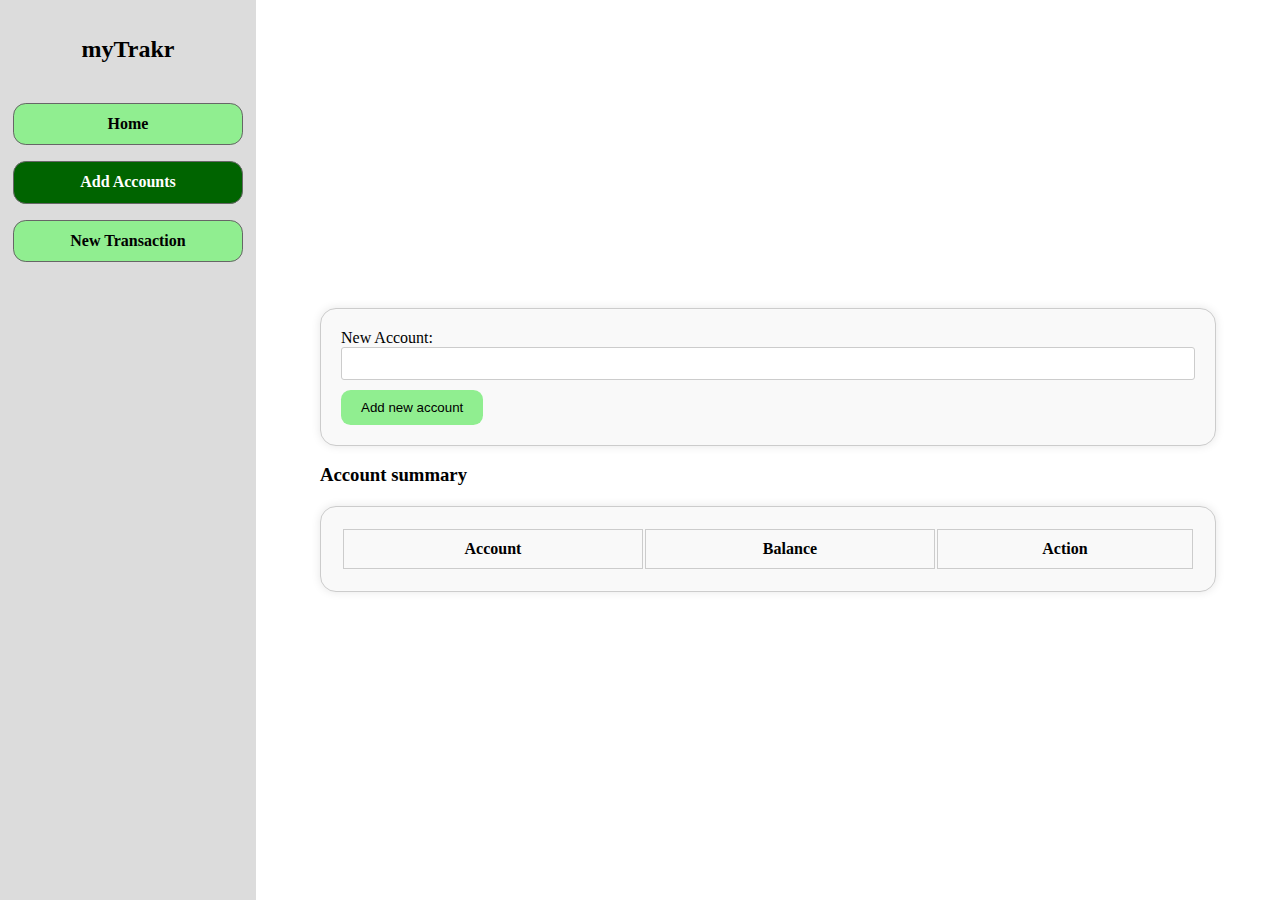
==== frontend/addAcc.html @ 264bd23b "multi-page-styling-done" ====
<!DOCTYPE html>
<html lang="en">
  <head>
    <meta charset="UTF-8" />
    <meta http-equiv="X-UA-Compatible" content="IE=edge" />
    <meta name="viewport" content="width=device-width, initial-scale=1.0" />
    <title>myTrakr</title>
    <!-- jQuery link -->
    <script
      src="https://cdnjs.cloudflare.com/ajax/libs/jquery/3.6.4/jquery.min.js"
      defer
    ></script>
    <!-- Custom CSS -->
    <link rel="stylesheet" href="./css/navBar.css" />
    <link rel="stylesheet" href="./css/addAcc.css" />
  </head>
  <body>
    <div id="navBar">
      <h2>myTrakr</h2>
      <nav>
        <a href="index.html">Home</a>
        <a href="addAcc.html" class="active">Add Accounts</a>
        <a href="newTransaction.html">New Transaction</a>
      </nav>
    </div>
    <main>
      <div id="main">
        <form id="addAcc" action="">
          New Account:
          <input type="text" id="accountInput" />
          <button id="accBtn">Add new account</button>
        </form>
        <h3>Account summary</h3>
        <table id="summary">
          <thead>
            <tr>
              <th>Account</th>
              <th>Balance</th>
              <th>Action</th>
            </tr>
          </thead>
          <tbody id="accName"></tbody>
        </table>
        <div id="myModal" class="modal" style="display: none">
          <div class="modal-content">
            <span class="close">&times;</span>
            <p>Account already exists!</p>
          </div>
        </div>
      </div>
    </main>

    <script src="./js/helpers/Common.js" defer></script>
    <script src="./js/helpers/Account.js" defer></script>
    <script src="./js/helpers/Category.js" defer></script>
    <script src="./js/helpers/Transaction.js" defer></script>
    <script src="./js/helpers/Filter.js" defer></script>
    <script src="./js/index.js" defer></script>
  </body>
</html>
---- frontend/css/navBar.css ----
* {
  box-sizing: border-box;
}
button {
  padding: 10px 20px;
  background-color: lightgreen;
  border: none;
  border-radius: 3px;
  cursor: pointer;
  border-radius: 0.6rem;
}
button:hover {
  background-color: darkgreen;
  color: white;
  transform: scale(1.1);
}
body {
  display: flex;
  flex-direction: row;
  align-items: stretch;
  margin: 0;
  padding: 0;
}

#navBar {
  background-color: gainsboro;
  width: 20vw;
  min-height: 100vh; /* Changed 'height' to 'min-height' */
  display: flex;
  flex-direction: column;
  justify-content: space-between; /* Added to push the content to the top and bottom */
}

#navBar h2 {
  display: flex;
  flex-direction: column;
  align-items: center;
  padding: 1rem;
  margin-bottom: 1rem;
}

nav {
  display: flex;
  flex-direction: column;
  align-items: center;
  flex-grow: 1;
  padding-bottom: 1rem;
}

nav a {
  width: 90%;
  margin: 0.5rem 0;
  border: 1px solid #666;
  border-radius: 0.8rem;
  background-color: lightgreen;
  color: black;
  text-decoration: none;
  font-weight: bold;
  padding: 0.7rem;
  display: flex;
  justify-content: space-evenly;
  align-items: center;
  transition: background-color 0.3s, transform 0.3s; /* Added 'transform' */
}

nav a:hover {
  background-color: lightgray;
  color: black;
  transform: scale(1.1);
}

.active {
  background-color: darkgreen;
  color: white;
}
---- frontend/css/addAcc.css ----
/* addAcc.css */

body {
    display: flex;
    justify-content: space-between;
    align-items: center;
    margin: 0;
    padding: 0;
  }
main {
    display: flex;
    flex-direction: column;
    justify-content: center; 
    align-items: center; 
    flex-grow: 1;
  }
  table{
    width: 70vw;
    padding: 20px;
    border: 1px solid #ccc;
    border-radius: 1rem;
    background-color: #f9f9f9;
    box-shadow: 0px 0px 10px rgba(0, 0, 0, 0.1);
  }
  form#addAcc {
    width: 70vw;
    padding: 20px;
    border: 1px solid #ccc;
    border-radius: 1rem;
    background-color: #f9f9f9;
    box-shadow: 0px 0px 10px rgba(0, 0, 0, 0.1);
  }
  #summary {
    width: 100%;
    margin-top: 20px;
  }
  
  #summary th,
  #summary td {
    padding: 10px;
    border: 1px solid #ccc;
    vertical-align: middle; /* Align content vertically in cells */
    text-align: center; /* Optionally, center content horizontally */
  }
  
  form#addAcc input[type="text"] {
    width: 100%;
    padding: 8px;
    margin-bottom: 10px;
    border: 1px solid #ccc;
    border-radius: 3px;
  }

  
  form#addAcc button:disabled {
    background-color: #ccc;
    cursor: not-allowed;
  }
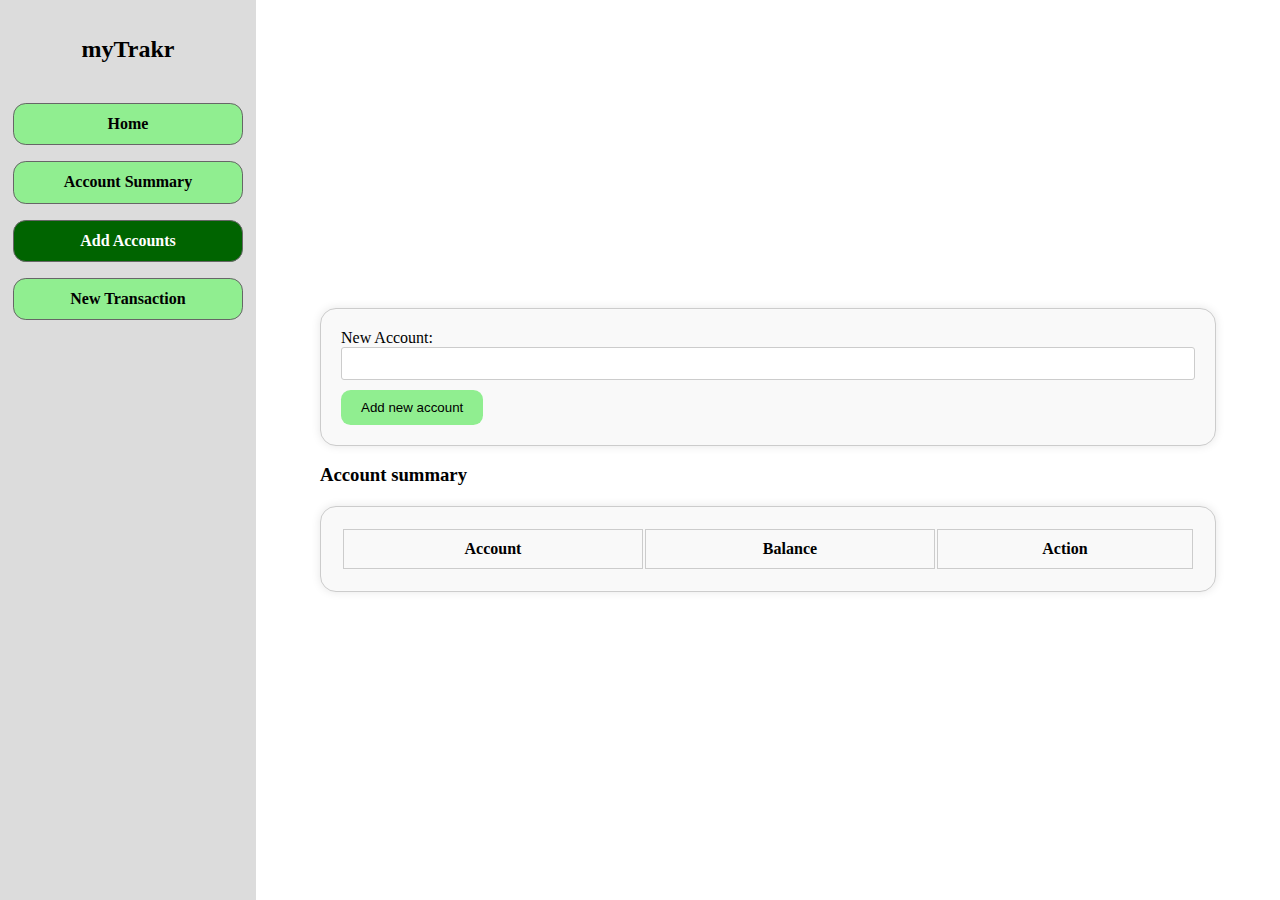
==== commit d6515f48: "added home page" ====
--- a/frontend/addAcc.html
+++ b/frontend/addAcc.html
@@ -16,9 +16,10 @@
   </head>
   <body>
     <div id="navBar">
-      <h2>myTrakr</h2>
+      <h2 id="myTrakr">myTrakr</h2>
       <nav>
-        <a href="index.html">Home</a>
+        <a href="home.html">Home</a>
+        <a href="index.html">Account Summary</a>
         <a href="addAcc.html" class="active">Add Accounts</a>
         <a href="newTransaction.html">New Transaction</a>
       </nav>
@@ -49,7 +50,13 @@
         </div>
       </div>
     </main>
+    <script>
+      var myTrakrHeading = document.getElementById("myTrakr");
 
+      myTrakrHeading.addEventListener("click", function () {
+        window.location.href = "home.html";
+      });
+    </script>
     <script src="./js/helpers/Common.js" defer></script>
     <script src="./js/helpers/Account.js" defer></script>
     <script src="./js/helpers/Category.js" defer></script>
--- a/frontend/css/navBar.css
+++ b/frontend/css/navBar.css
@@ -25,10 +25,13 @@
 #navBar {
   background-color: gainsboro;
   width: 20vw;
-  min-height: 100vh; /* Changed 'height' to 'min-height' */
+  height: 100vh; 
+  /* position: fixed;  */
+  top: 0; 
+  left: 0; 
   display: flex;
   flex-direction: column;
-  justify-content: space-between; /* Added to push the content to the top and bottom */
+  justify-content: space-between;
 }
 
 #navBar h2 {
@@ -44,6 +47,7 @@
   flex-direction: column;
   align-items: center;
   flex-grow: 1;
+  overflow-y: auto;
   padding-bottom: 1rem;
 }
 
@@ -60,7 +64,7 @@
   display: flex;
   justify-content: space-evenly;
   align-items: center;
-  transition: background-color 0.3s, transform 0.3s; /* Added 'transform' */
+  transition: background-color 0.3s, transform 0.3s; 
 }
 
 nav a:hover {
--- a/frontend/css/addAcc.css
+++ b/frontend/css/addAcc.css
@@ -1,4 +1,4 @@
-/* addAcc.css */
+
 
 body {
     display: flex;
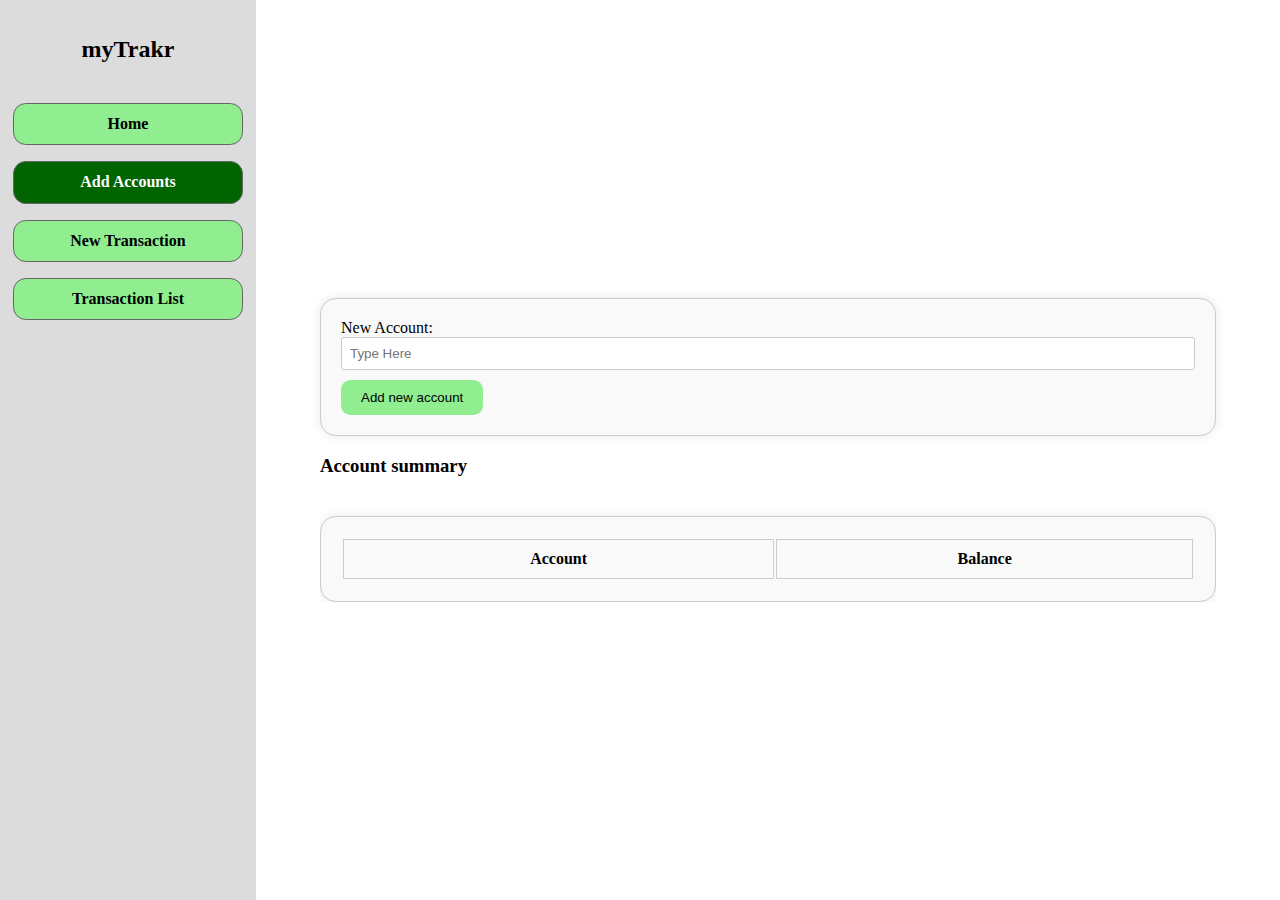
==== commit 0e5c5676: "fixed scrolling issue" ====
--- a/frontend/addAcc.html
+++ b/frontend/addAcc.html
@@ -19,29 +19,31 @@
       <h2 id="myTrakr">myTrakr</h2>
       <nav>
         <a href="home.html">Home</a>
-        <a href="index.html">Account Summary</a>
+
         <a href="addAcc.html" class="active">Add Accounts</a>
         <a href="newTransaction.html">New Transaction</a>
+        <a href="index.html">Transaction List</a>
       </nav>
     </div>
     <main>
       <div id="main">
         <form id="addAcc" action="">
           New Account:
-          <input type="text" id="accountInput" />
+          <input type="text" placeholder="Type Here" id="accountInput" />
           <button id="accBtn">Add new account</button>
         </form>
         <h3>Account summary</h3>
-        <table id="summary">
-          <thead>
-            <tr>
-              <th>Account</th>
-              <th>Balance</th>
-              <th>Action</th>
-            </tr>
-          </thead>
-          <tbody id="accName"></tbody>
-        </table>
+        <div class="table-container">
+          <table id="summary">
+            <thead>
+              <tr>
+                <th>Account</th>
+                <th>Balance</th>
+              </tr>
+            </thead>
+            <tbody id="accName"></tbody>
+          </table>
+        </div>
         <div id="myModal" class="modal" style="display: none">
           <div class="modal-content">
             <span class="close">&times;</span>
--- a/frontend/css/navBar.css
+++ b/frontend/css/navBar.css
@@ -25,8 +25,8 @@
 #navBar {
   background-color: gainsboro;
   width: 20vw;
-  height: 100vh; 
-  /* position: fixed;  */
+  min-height: 100vh; 
+  height:100%; 
   top: 0; 
   left: 0; 
   display: flex;
@@ -49,6 +49,7 @@
   flex-grow: 1;
   overflow-y: auto;
   padding-bottom: 1rem;
+  height:100%
 }
 
 nav a {
--- a/frontend/css/addAcc.css
+++ b/frontend/css/addAcc.css
@@ -2,8 +2,8 @@
 
 body {
     display: flex;
-    justify-content: space-between;
-    align-items: center;
+ 
+   
     margin: 0;
     padding: 0;
   }
@@ -21,6 +21,23 @@
     border-radius: 1rem;
     background-color: #f9f9f9;
     box-shadow: 0px 0px 10px rgba(0, 0, 0, 0.1);
+
+  }
+  .table-container {
+    max-height: 300px; 
+    overflow: auto;
+  }
+  .table-container::-webkit-scrollbar {
+    width: 6px; 
+  }
+  
+  .table-container::-webkit-scrollbar-track {
+    background-color: #f1f1f1;
+  }
+  
+  .table-container::-webkit-scrollbar-thumb {
+    background-color: #888;
+    border-radius: 3px; 
   }
   form#addAcc {
     width: 70vw;
@@ -33,6 +50,8 @@
   #summary {
     width: 100%;
     margin-top: 20px;
+    max-height: 70vh; /* Set a maximum height for the table */
+    overflow: auto; 
   }
   
   #summary th,
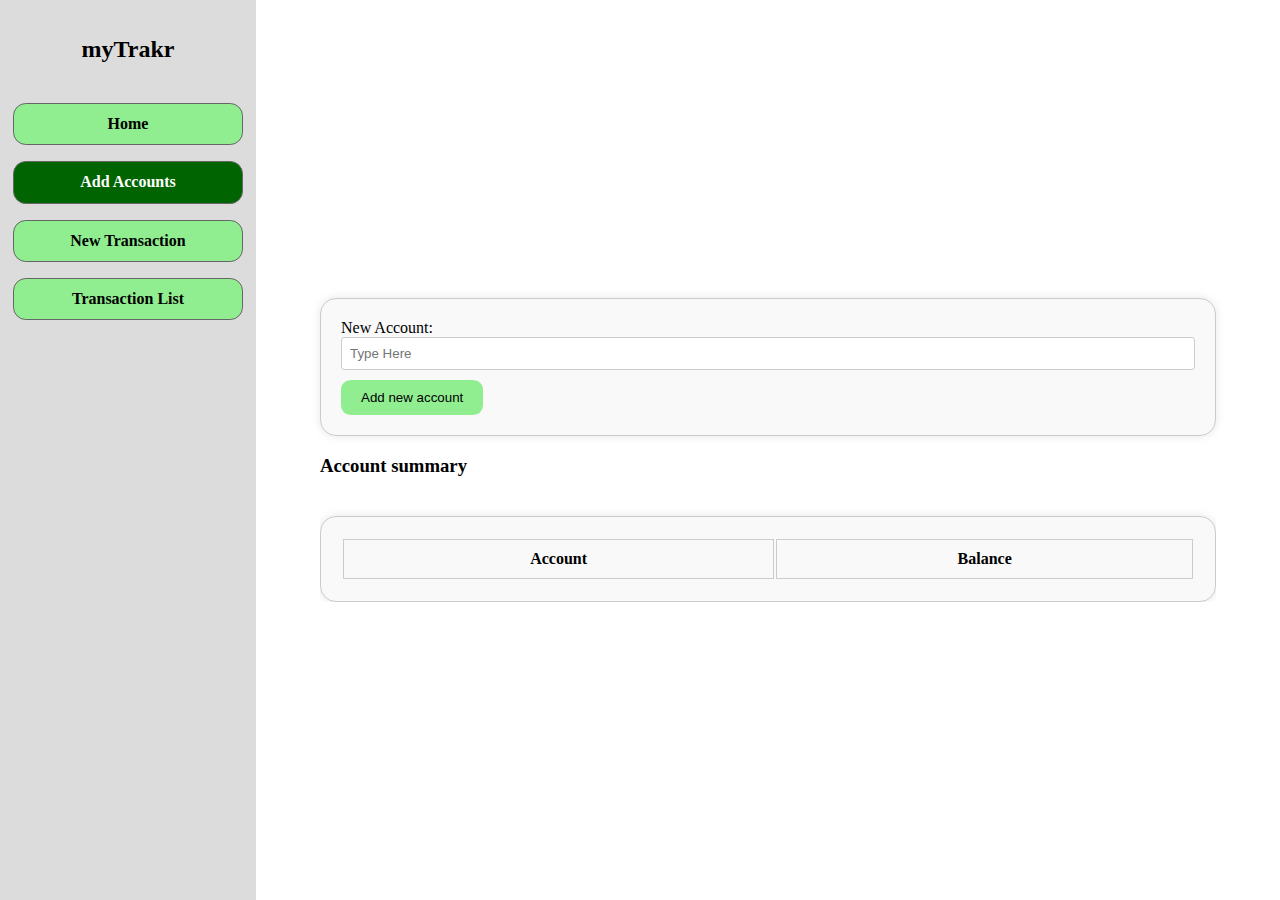
==== commit b133d90e: "Merge branch 'development' into feature/add-toast-notification" ====
--- a/frontend/addAcc.html
+++ b/frontend/addAcc.html
@@ -60,6 +60,7 @@
       });
     </script>
     <script src="./js/helpers/Common.js" defer></script>
+    <script src="./js/helpers/Notification.js" defer></script>
     <script src="./js/helpers/Account.js" defer></script>
     <script src="./js/helpers/Category.js" defer></script>
     <script src="./js/helpers/Transaction.js" defer></script>
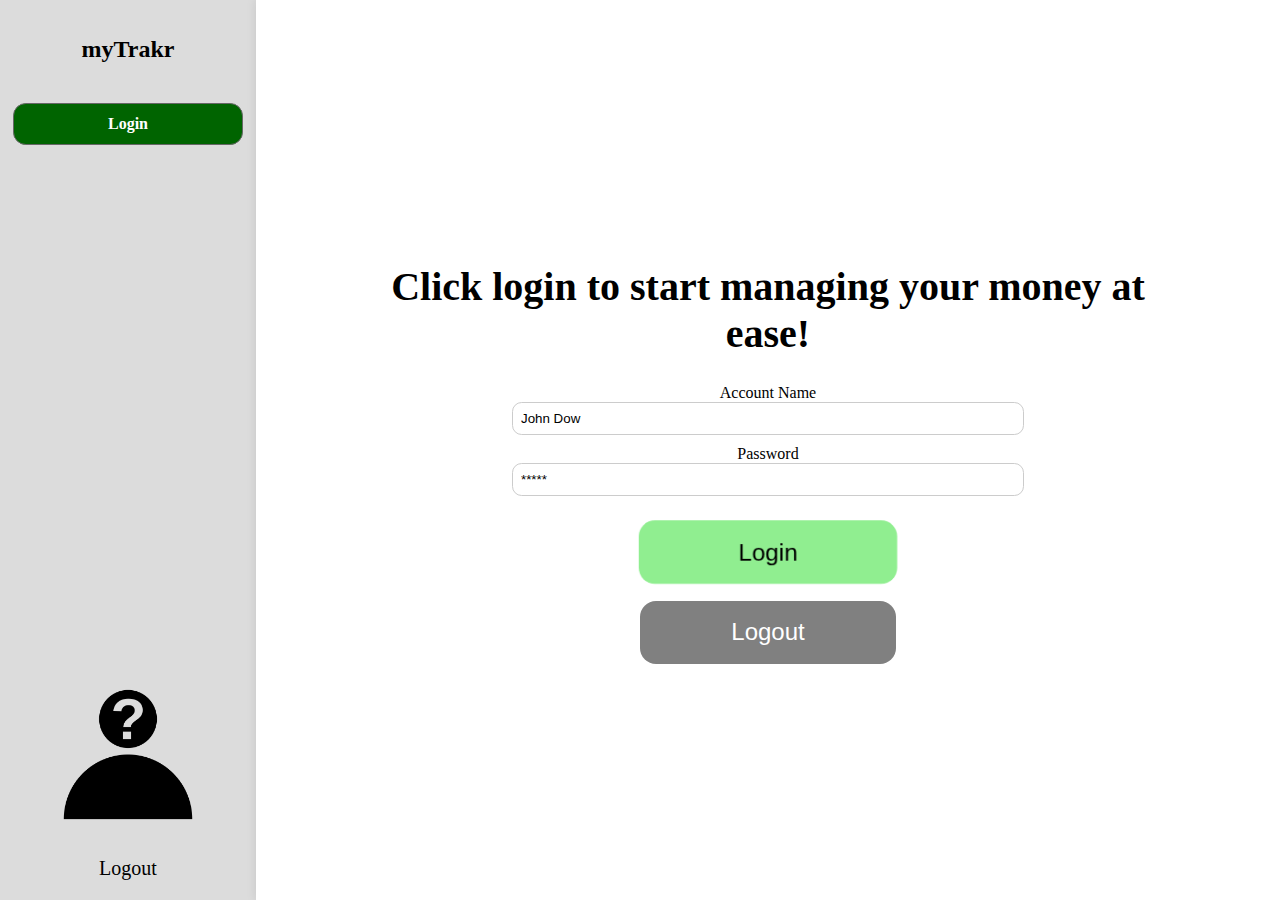
==== commit 961277a1: "add login page" ====
--- a/frontend/addAcc.html
+++ b/frontend/addAcc.html
@@ -18,14 +18,13 @@
     <div id="navBar">
       <h2 id="myTrakr">myTrakr</h2>
       <nav>
-        <a href="home.html">Home</a>
-
+        <a href="index.html">Login</a>
         <a href="addAcc.html" class="active">Add Accounts</a>
         <a href="newTransaction.html">New Transaction</a>
-        <a href="index.html">Transaction List</a>
+        <a href="transactionList.html">Transaction List</a>
       </nav>
     </div>
-    <main>
+    <main style="display: none">
       <div id="main">
         <form id="addAcc" action="">
           New Account:
@@ -52,14 +51,9 @@
         </div>
       </div>
     </main>
-    <script>
-      var myTrakrHeading = document.getElementById("myTrakr");
-
-      myTrakrHeading.addEventListener("click", function () {
-        window.location.href = "home.html";
-      });
-    </script>
+    
     <script src="./js/helpers/Common.js" defer></script>
+    <script src="./js/helpers/Login.js" defer></script>
     <script src="./js/helpers/Notification.js" defer></script>
     <script src="./js/helpers/Account.js" defer></script>
     <script src="./js/helpers/Category.js" defer></script>
--- a/frontend/css/navBar.css
+++ b/frontend/css/navBar.css
@@ -1,6 +1,7 @@
 * {
   box-sizing: border-box;
 }
+
 button {
   padding: 10px 20px;
   background-color: lightgreen;
@@ -9,11 +10,13 @@
   cursor: pointer;
   border-radius: 0.6rem;
 }
+
 button:hover {
   background-color: darkgreen;
   color: white;
   transform: scale(1.1);
 }
+
 body {
   display: flex;
   flex-direction: row;
@@ -78,3 +81,15 @@
   background-color: darkgreen;
   color: white;
 }
+
+div#navBar img {
+  width: 80%;
+  height: auto;
+  margin: auto;
+}
+
+div#navBar p {
+  margin-top: 0;
+  text-align: center;
+  font-size: 20px;
+}
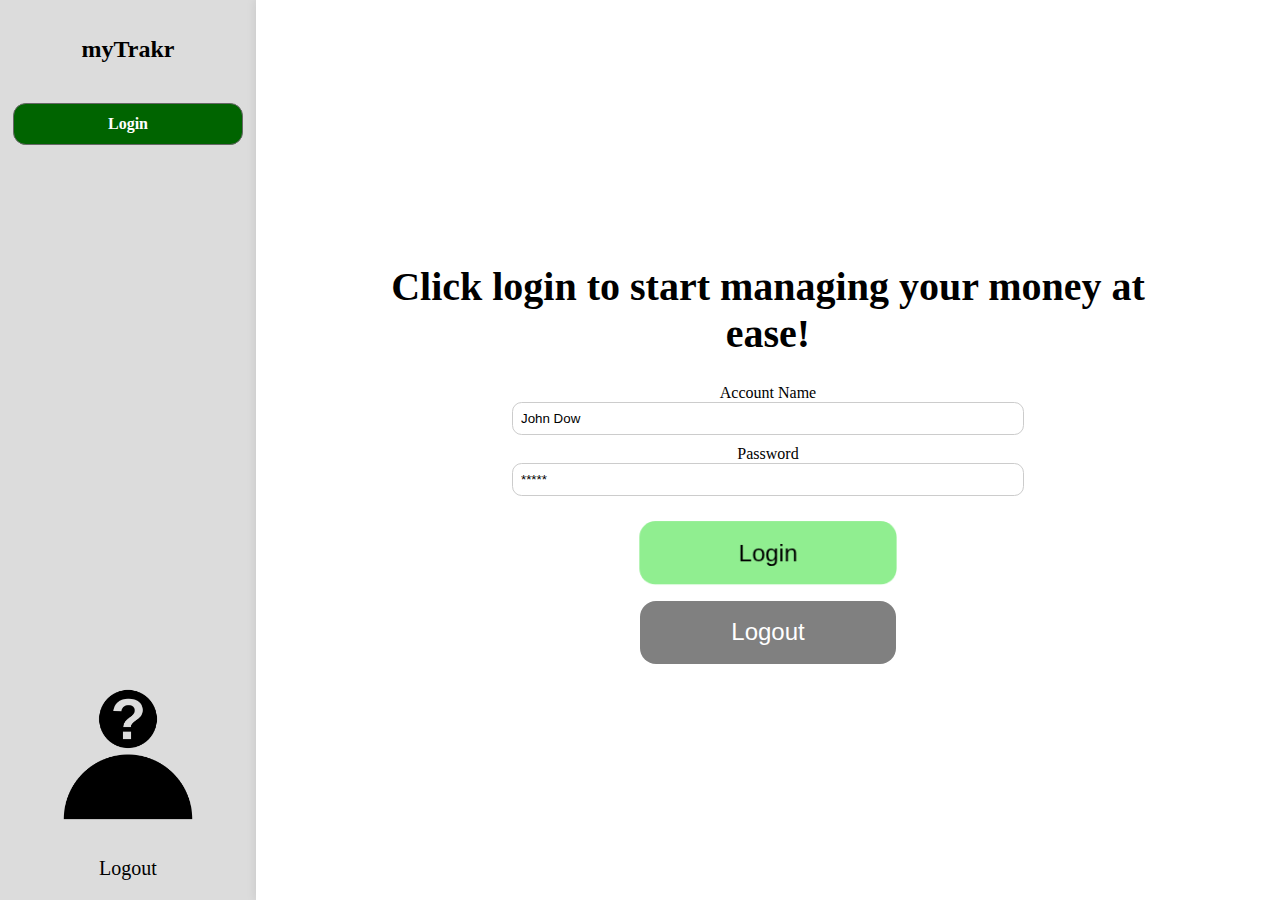
==== commit 45d352b9: "modify button availability with respect to input" ====
--- a/frontend/addAcc.html
+++ b/frontend/addAcc.html
@@ -29,7 +29,7 @@
         <form id="addAcc" action="">
           New Account:
           <input type="text" placeholder="Type Here" id="accountInput" />
-          <button id="accBtn">Add new account</button>
+          <button id="accBtn" disabled>Add new account</button>
         </form>
         <h3>Account summary</h3>
         <div class="table-container">
@@ -51,7 +51,7 @@
         </div>
       </div>
     </main>
-    
+
     <script src="./js/helpers/Common.js" defer></script>
     <script src="./js/helpers/Login.js" defer></script>
     <script src="./js/helpers/Notification.js" defer></script>
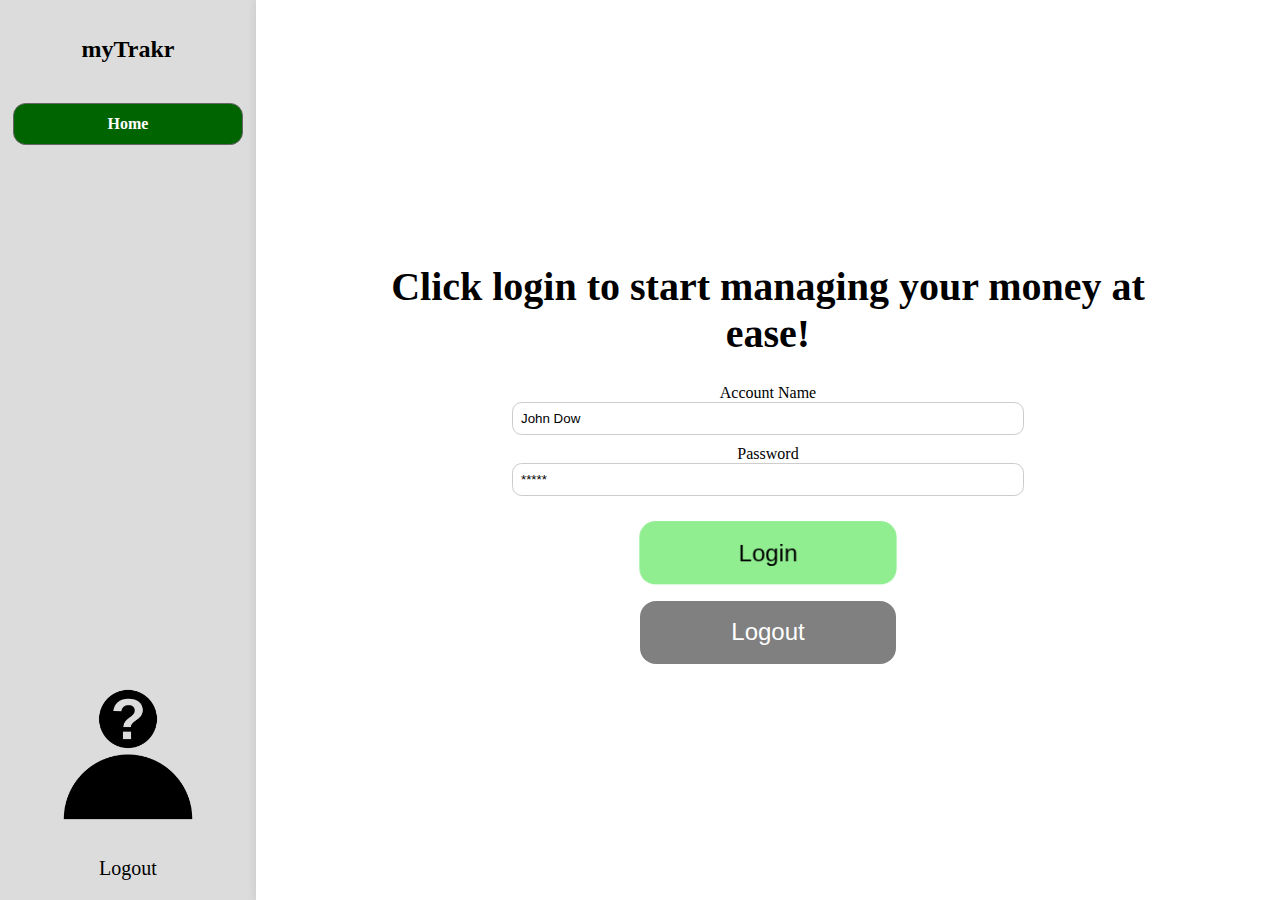
==== commit 65a2c05b: "refactoring and bug fix" ====
--- a/frontend/addAcc.html
+++ b/frontend/addAcc.html
@@ -18,7 +18,7 @@
     <div id="navBar">
       <h2 id="myTrakr">myTrakr</h2>
       <nav>
-        <a href="index.html">Login</a>
+        <a href="index.html">Home</a>
         <a href="addAcc.html" class="active">Add Accounts</a>
         <a href="newTransaction.html">New Transaction</a>
         <a href="transactionList.html">Transaction List</a>
@@ -29,7 +29,7 @@
         <form id="addAcc" action="">
           New Account:
           <input type="text" placeholder="Type Here" id="accountInput" />
-          <button id="accBtn" disabled>Add new account</button>
+          <button id="accBtn"disabled>Add new account</button>
         </form>
         <h3>Account summary</h3>
         <div class="table-container">
--- a/frontend/css/navBar.css
+++ b/frontend/css/navBar.css
@@ -93,3 +93,27 @@
   text-align: center;
   font-size: 20px;
 }
+
+/* media query when window width is less than 800px*/
+@media screen and (max-width: 800px) {
+  body {
+    flex-direction: column; 
+  }
+  
+  #navBar {
+    width: 100%; 
+    min-height: auto; 
+  }
+  
+  nav {
+    height: auto; 
+  }
+  
+  nav a {
+    width: 100%; 
+  }
+
+  div#navBar img {
+    display: none;
+  }
+}
--- a/frontend/css/addAcc.css
+++ b/frontend/css/addAcc.css
@@ -75,4 +75,16 @@
     background-color: #ccc;
     cursor: not-allowed;
   }
-  +  
+
+  /* media query when window width is less than 800px */
+  @media screen and (max-width: 800px) {
+    body {
+      flex-direction: column; 
+    }
+    
+    #addAcc,h3,.table-container {
+      width: 90vw; 
+      margin: 1rem auto; 
+    }
+  }